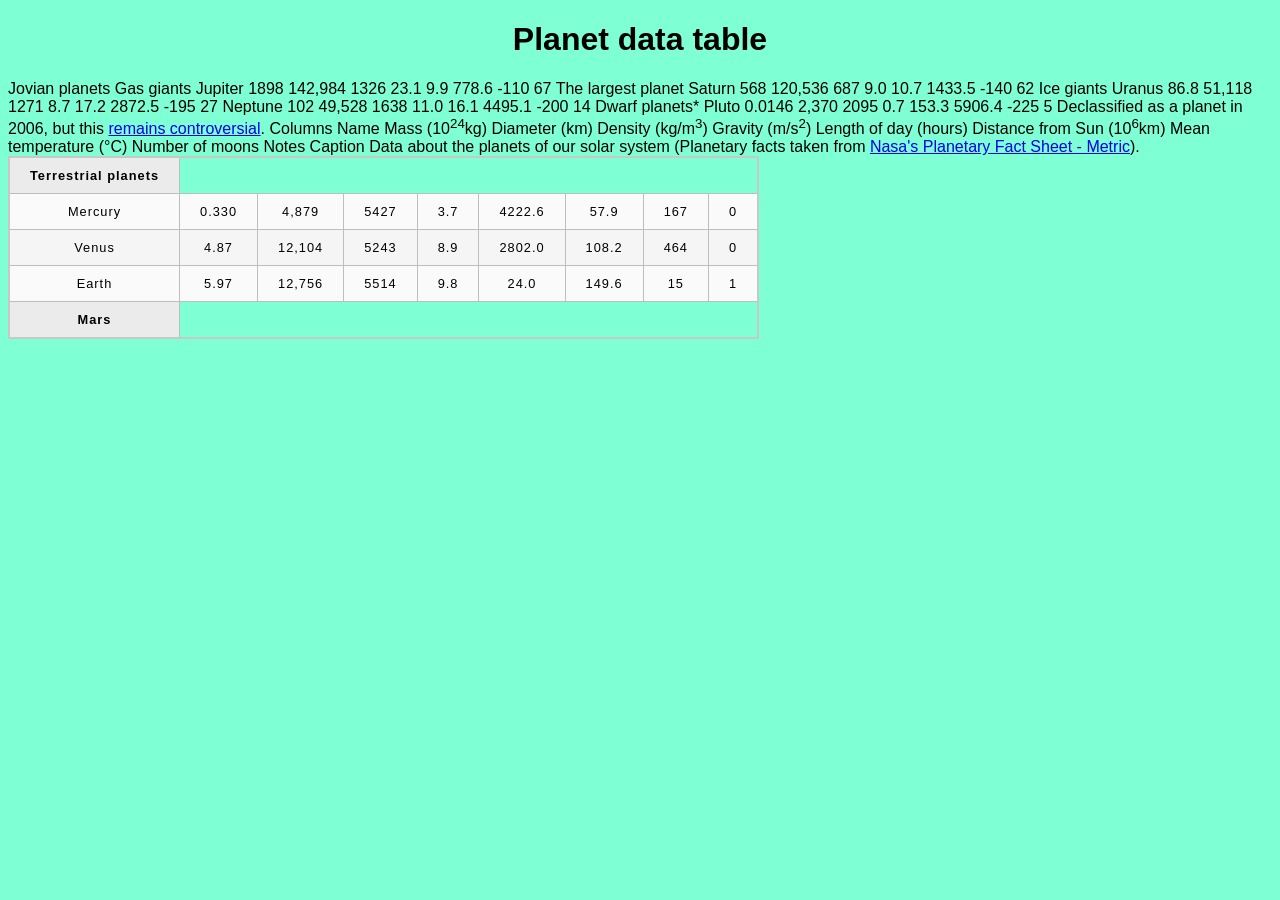
==== pages/table.html @ 51084e4b "advanced web" ====
<!doctype html>
<html lang="en-US">

<head>
    <meta charset="utf-8" />
    <meta name="viewport" content="width=device-width" />
    <title>Planet data table</title>
    <link rel="stylesheet" href="../style/table.css" />
</head>

<body>
    <h1>Planet data table</h1>
    <table>
        <th>Terrestrial planets</th>
       <tr><td>Mercury</td><td>0.330</td><td>4,879</td><td>5427</td><td>3.7</td><td>4222.6</td><td>57.9</td><td>167</td><td>0</td></tr>
        <tr><td>Venus</td><td>4.87</td><td>12,104</td><td>5243</td><td>8.9</td><td>2802.0</td><td>108.2</td><td>464</td><td>0</td></tr>
        <tr><td>Earth</td><td>5.97</td><td>12,756</td><td>5514</td><td>9.8</td><td>24.0</td><td>149.6</td><td>15</td><td>1</td></tr>
        <tr><th>Mars</th></tr>
        Jovian planets

 Gas giants

Jupiter 1898 142,984 1326 23.1 9.9 778.6 -110 67 The largest planet
Saturn 568 120,536 687 9.0 10.7 1433.5 -140 62

Ice giants

Uranus 86.8 51,118 1271 8.7 17.2 2872.5 -195 27
Neptune 102 49,528 1638 11.0 16.1 4495.1 -200 14

Dwarf planets*

Pluto 0.0146 2,370 2095 0.7 153.3 5906.4 -225 5 Declassified as a planet in 2006, but this <a href="http://www.usatoday.com/story/tech/2014/10/02/pluto-planet-solar-system/16578959/">remains controversial</a>.

Columns

Name
Mass (10<sup>24</sup>kg)
Diameter (km)
Density (kg/m<sup>3</sup>)
Gravity (m/s<sup>2</sup>)
Length of day (hours)
Distance from Sun (10<sup>6</sup>km)
Mean temperature (°C)
Number of moons
Notes

Caption

Data about the planets of our solar system (Planetary facts taken from <a href="http://nssdc.gsfc.nasa.gov/planetary/factsheet/">Nasa's Planetary Fact Sheet - Metric</a>).
    </table>
</body>

</html>
---- style/table.css ----
body {
    background-color: aquamarine;
}

html {
  font-family: sans-serif;
}
    h1 {
        color: #000;
        align-items: center;
        text-align: center;
        
    }

table {
  border-collapse: collapse;
  border: 2px solid rgb(200 200 200);
  letter-spacing: 1px;
  font-size: 0.8rem;
}

td,
th {
  border: 1px solid rgb(190 190 190);
  padding: 10px 20px;
}

th {
  background-color: rgb(235 235 235);
}

td {
  text-align: center;
}

tr:nth-child(even) td {
  background-color: rgb(250 250 250);
}

tr:nth-child(odd) td {
  background-color: rgb(245 245 245);
}

caption {
  padding: 10px;
}

.column-border {
  border: 2px solid black;
}
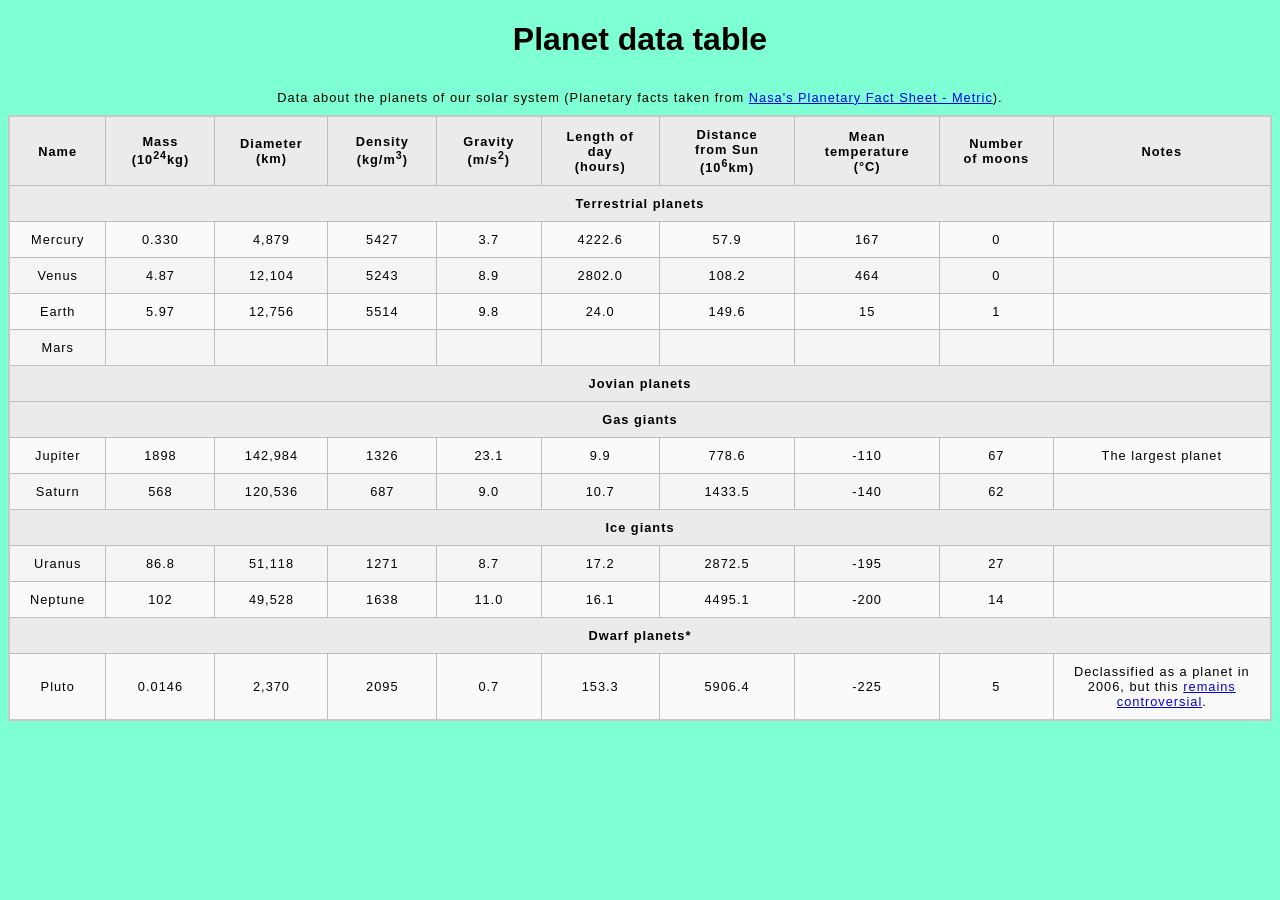
==== commit 7c5175e9: "fully modified table" ====
--- a/pages/table.html
+++ b/pages/table.html
@@ -11,43 +11,146 @@
 <body>
     <h1>Planet data table</h1>
     <table>
-        <th>Terrestrial planets</th>
-       <tr><td>Mercury</td><td>0.330</td><td>4,879</td><td>5427</td><td>3.7</td><td>4222.6</td><td>57.9</td><td>167</td><td>0</td></tr>
-        <tr><td>Venus</td><td>4.87</td><td>12,104</td><td>5243</td><td>8.9</td><td>2802.0</td><td>108.2</td><td>464</td><td>0</td></tr>
-        <tr><td>Earth</td><td>5.97</td><td>12,756</td><td>5514</td><td>9.8</td><td>24.0</td><td>149.6</td><td>15</td><td>1</td></tr>
-        <tr><th>Mars</th></tr>
-        Jovian planets
-
- Gas giants
-
-Jupiter 1898 142,984 1326 23.1 9.9 778.6 -110 67 The largest planet
-Saturn 568 120,536 687 9.0 10.7 1433.5 -140 62
-
-Ice giants
-
-Uranus 86.8 51,118 1271 8.7 17.2 2872.5 -195 27
-Neptune 102 49,528 1638 11.0 16.1 4495.1 -200 14
-
-Dwarf planets*
-
-Pluto 0.0146 2,370 2095 0.7 153.3 5906.4 -225 5 Declassified as a planet in 2006, but this <a href="http://www.usatoday.com/story/tech/2014/10/02/pluto-planet-solar-system/16578959/">remains controversial</a>.
-
-Columns
-
-Name
-Mass (10<sup>24</sup>kg)
-Diameter (km)
-Density (kg/m<sup>3</sup>)
-Gravity (m/s<sup>2</sup>)
-Length of day (hours)
-Distance from Sun (10<sup>6</sup>km)
-Mean temperature (°C)
-Number of moons
-Notes
-
-Caption
-
-Data about the planets of our solar system (Planetary facts taken from <a href="http://nssdc.gsfc.nasa.gov/planetary/factsheet/">Nasa's Planetary Fact Sheet - Metric</a>).
+        <caption>Data about the planets of our solar system (Planetary facts taken from <a href="http://nssdc.gsfc.nasa.gov/planetary/factsheet/">Nasa's Planetary Fact Sheet - Metric</a>).</caption>
+        <thead>
+            <tr>
+                <th>Name</th>
+                <th>Mass (10<sup>24</sup>kg)</th>
+                <th>Diameter (km)</th>
+                <th>Density (kg/m<sup>3</sup>)</th>
+                <th>Gravity (m/s<sup>2</sup>)</th>
+                <th>Length of day (hours)</th>
+                <th>Distance from Sun (10<sup>6</sup>km)</th>
+                <th>Mean temperature (°C)</th>
+                <th>Number of moons</th>
+                <th>Notes</th>
+            </tr>
+        </thead>
+        <tbody>
+            <tr>
+                <th colspan="10">Terrestrial planets</th>
+            </tr>
+            <tr>
+                <td>Mercury</td>
+                <td>0.330</td>
+                <td>4,879</td>
+                <td>5427</td>
+                <td>3.7</td>
+                <td>4222.6</td>
+                <td>57.9</td>
+                <td>167</td>
+                <td>0</td>
+                <td></td>
+            </tr>
+            <tr>
+                <td>Venus</td>
+                <td>4.87</td>
+                <td>12,104</td>
+                <td>5243</td>
+                <td>8.9</td>
+                <td>2802.0</td>
+                <td>108.2</td>
+                <td>464</td>
+                <td>0</td>
+                <td></td>
+            </tr>
+            <tr>
+                <td>Earth</td>
+                <td>5.97</td>
+                <td>12,756</td>
+                <td>5514</td>
+                <td>9.8</td>
+                <td>24.0</td>
+                <td>149.6</td>
+                <td>15</td>
+                <td>1</td>
+                <td></td>
+            </tr>
+            <tr>
+                <td>Mars</td>
+                <td></td>
+                <td></td>
+                <td></td>
+                <td></td>
+                <td></td>
+                <td></td>
+                <td></td>
+                <td></td>
+                <td></td>
+            </tr>
+            <tr>
+                <th colspan="10">Jovian planets</th>
+            </tr>
+            <tr>
+                <th colspan="10">Gas giants</th>
+            </tr>
+            <tr>
+                <td>Jupiter</td>
+                <td>1898</td>
+                <td>142,984</td>
+                <td>1326</td>
+                <td>23.1</td>
+                <td>9.9</td>
+                <td>778.6</td>
+                <td>-110</td>
+                <td>67</td>
+                <td>The largest planet</td>
+            </tr>
+            <tr>
+                <td>Saturn</td>
+                <td>568</td>
+                <td>120,536</td>
+                <td>687</td>
+                <td>9.0</td>
+                <td>10.7</td>
+                <td>1433.5</td>
+                <td>-140</td>
+                <td>62</td>
+                <td></td>
+            </tr>
+            <tr>
+                <th colspan="10">Ice giants</th>
+            </tr>
+            <tr>
+                <td>Uranus</td>
+                <td>86.8</td>
+                <td>51,118</td>
+                <td>1271</td>
+                <td>8.7</td>
+                <td>17.2</td>
+                <td>2872.5</td>
+                <td>-195</td>
+                <td>27</td>
+                <td></td>
+            </tr>
+            <tr>
+                <td>Neptune</td>
+                <td>102</td>
+                <td>49,528</td>
+                <td>1638</td>
+                <td>11.0</td>
+                <td>16.1</td>
+                <td>4495.1</td>
+                <td>-200</td>
+                <td>14</td>
+                <td></td>
+            </tr>
+            <tr>
+                <th colspan="10">Dwarf planets*</th>
+            </tr>
+            <tr>
+                <td>Pluto</td>
+                <td>0.0146</td>
+                <td>2,370</td>
+                <td>2095</td>
+                <td>0.7</td>
+                <td>153.3</td>
+                <td>5906.4</td>
+                <td>-225</td>
+                <td>5</td>
+                <td>Declassified as a planet in 2006, but this <a href="http://www.usatoday.com/story/tech/2014/10/02/pluto-planet-solar-system/16578959/">remains controversial</a>.</td>
+            </tr>
+        </tbody>
     </table>
 </body>
 
